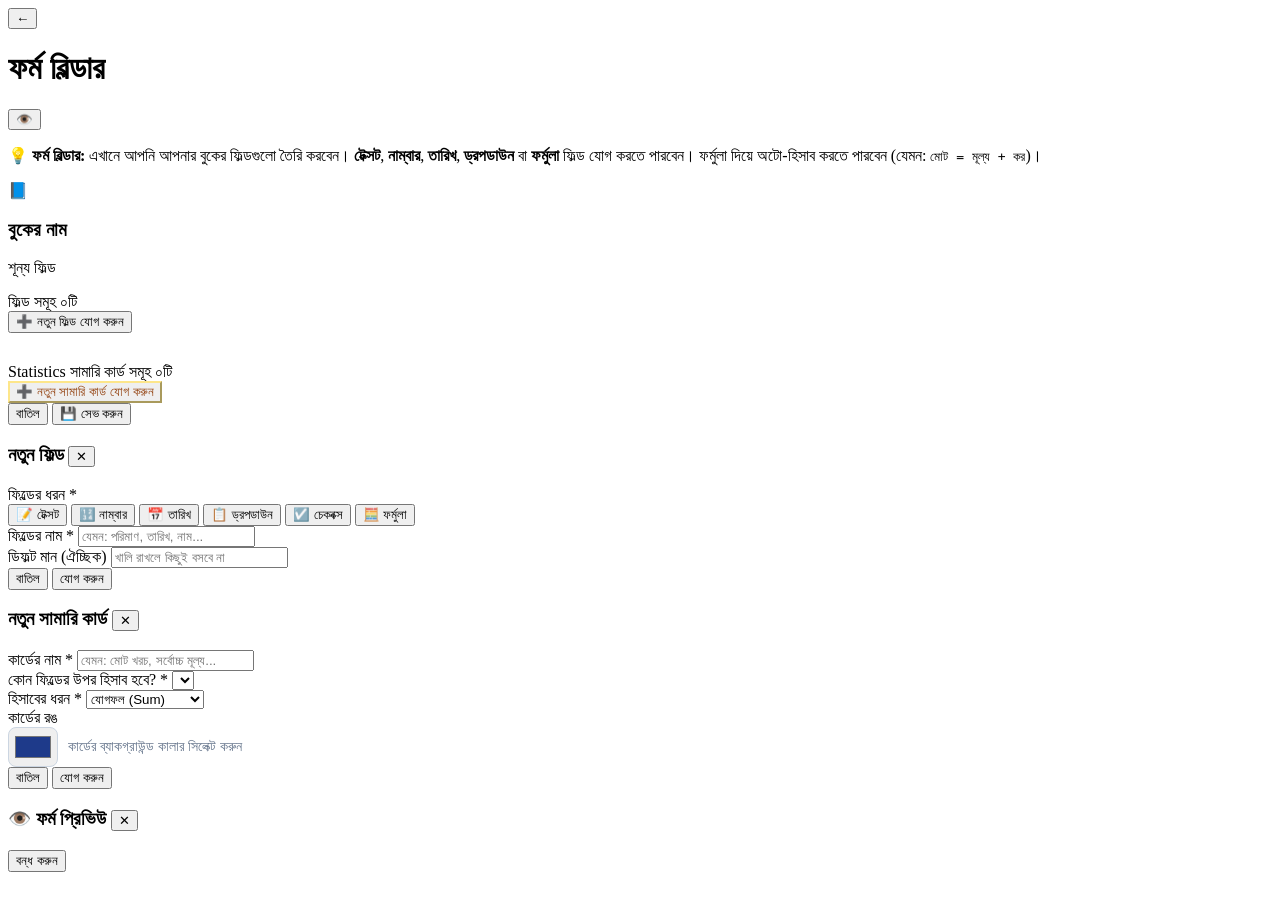
==== builder.html @ 1b3ef01e "Add files via upload" ====
<!DOCTYPE html>
<html lang="bn">
<head>
<meta charset="UTF-8">
<meta name="viewport" content="width=device-width, initial-scale=1.0, maximum-scale=1.0, user-scalable=no">
<meta name="theme-color" content="#0F172A">
<title>ফর্ম বিল্ডার — লিখিপাতা</title>
<link rel="manifest" href="manifest.json">
<link rel="icon" type="image/png" href="logo-192.png">
<!-- Premium Font -->
<link rel="preconnect" href="https://fonts.googleapis.com">
<link rel="preconnect" href="https://fonts.gstatic.com" crossorigin>
<link href="https://fonts.googleapis.com/css2?family=Hind+Siliguri:wght@300;400;500;600;700&display=swap" rel="stylesheet">
<link rel="stylesheet" href="css/common.css">
<link rel="stylesheet" href="css/builder.css">
</head>
<body>

<div class="app">
  <div class="header">
    <button class="back-btn" onclick="goBack()">←</button>
    <h1>ফর্ম বিল্ডার</h1>
    <button class="header-icon-btn" onclick="openPreview()" title="প্রিভিউ">👁️</button>
  </div>

  <div class="screen">
    <div class="builder-intro">
      <p>
        <strong>💡 ফর্ম বিল্ডার:</strong> এখানে আপনি আপনার বুকের ফিল্ডগুলো তৈরি করবেন। 
        <b>টেক্সট</b>, <b>নাম্বার</b>, <b>তারিখ</b>, <b>ড্রপডাউন</b> বা <b>ফর্মুলা</b> ফিল্ড যোগ করতে পারবেন। 
        ফর্মুলা দিয়ে অটো-হিসাব করতে পারবেন (যেমন: <code>মোট = মূল্য + কর</code>)।
      </p>
    </div>

    <!-- Book Info -->
    <div class="book-info-card">
      <div class="bi-icon" id="bookIcon">📘</div>
      <div class="bi-info">
        <h3 id="bookName">বুকের নাম</h3>
        <p id="bookMeta">শূন্য ফিল্ড</p>
      </div>
    </div>

    <!-- Fields Section -->
    <div class="fields-section-title">
      <span>ফিল্ড সমূহ</span>
      <span class="count-badge" id="fieldCount">০টি</span>
    </div>

    <div class="fields-list" id="fieldsList"></div>

    <button class="btn-add-field" onclick="openFieldModal()">
      <span>➕</span> নতুন ফিল্ড যোগ করুন
    </button>

    <!-- Empty state Fields -->
    <div class="empty-state" id="fieldsEmpty" style="display:none; margin-bottom: 20px;">
      <div class="icon">📋</div>
      <h3>এখনো কোনো ফিল্ড নেই</h3>
      <p>"নতুন ফিল্ড যোগ করুন" বাটনে ক্লিক করে শুরু করুন</p>
    </div>

    <!-- ========== SUMMARY CARDS SECTION ========== -->
    <div class="fields-section-title" style="margin-top: 30px;">
      <span>Statistics সামারি কার্ড সমূহ</span>
      <span class="count-badge" id="summaryCount">০টি</span>
    </div>

    <div class="fields-list" id="summaryList"></div>

    <button class="btn-add-field" onclick="openSummaryModal()" style="border-color: #FDE68A; color: #92400E;">
      <span>➕</span> নতুন সামারি কার্ড যোগ করুন
    </button>
  </div>

  <!-- Save Bar -->
  <div class="save-bar">
    <button class="btn btn-cancel" onclick="goBack()">বাতিল</button>
    <button class="btn btn-primary" onclick="saveBookFields()">💾 সেভ করুন</button>
  </div>
</div>

<!-- ========== FIELD MODAL ========== -->
<div class="modal-overlay" id="fieldModal" onclick="if(event.target===this) closeFieldModal()">
  <div class="modal-content">
    <h3>
      <span id="fieldModalTitle">নতুন ফিল্ড</span>
      <button class="close-x" onclick="closeFieldModal()">✕</button>
    </h3>

    <!-- Type Selector -->
    <div class="form-group">
      <label>ফিল্ডের ধরন <span class="req">*</span></label>
      <div class="field-type-grid" id="fieldTypeGrid">
        <button class="field-type-card" data-type="text" onclick="selectFieldType('text')">
          <span class="icon">📝</span>
          <span class="name">টেক্সট</span>
        </button>
        <button class="field-type-card" data-type="number" onclick="selectFieldType('number')">
          <span class="icon">🔢</span>
          <span class="name">নাম্বার</span>
        </button>
        <button class="field-type-card" data-type="date" onclick="selectFieldType('date')">
          <span class="icon">📅</span>
          <span class="name">তারিখ</span>
        </button>
        <button class="field-type-card" data-type="dropdown" onclick="selectFieldType('dropdown')">
          <span class="icon">📋</span>
          <span class="name">ড্রপডাউন</span>
        </button>
        <button class="field-type-card" data-type="checkbox" onclick="selectFieldType('checkbox')">
          <span class="icon">☑️</span>
          <span class="name">চেকবক্স</span>
        </button>
        <button class="field-type-card" data-type="formula" onclick="selectFieldType('formula')">
          <span class="icon">🧮</span>
          <span class="name">ফর্মুলা</span>
        </button>
      </div>
    </div>

    <!-- Field Label -->
    <div class="form-group">
      <label>ফিল্ডের নাম <span class="req">*</span></label>
      <input type="text" id="fieldLabel" placeholder="যেমন: পরিমাণ, তারিখ, নাম..." maxlength="40">
    </div>

    <!-- Dropdown Options -->
    <div class="form-group" id="dropdownOptionsGroup" style="display:none;">
      <label>ড্রপডাউন অপশন</label>
      <textarea id="dropdownOptions" placeholder="প্রতি লাইনে একটি অপশন&#10;যেমন:&#10;বাজার&#10;বিল&#10;যাতায়াত"></textarea>
      <div style="font-size:11.5px; color:#64748B; margin-top:5px;">প্রতি লাইনে একটি অপশন দিন</div>
    </div>

    <!-- Formula Builder -->

<div class="form-group" id="formulaGroup" style="display:none;">
  <label>ফর্মুলা তৈরি করুন</label>
  <div class="formula-builder">
    <!-- ভ্যারিয়েবল বাটনগুলো এখানে JS দিয়ে বসবে -->
    <div class="formula-input-row" id="formulaVars"></div>

    <!-- ফর্মুলা ডিসপ্লে -->
    <div class="formula-display empty" id="formulaDisplay">এখানে ফর্মুলা দেখাবে...</div>

    <!-- অপারেটর বাটন -->
    <div class="formula-input-row" id="formulaOps">
      <button type="button" class="formula-op-btn" onclick="addFormulaToken('(')">(</button>
      <button type="button" class="formula-op-btn" onclick="addFormulaToken(')')">)</button>
      <button type="button" class="formula-op-btn" onclick="addFormulaToken(',')" style="font-weight: 900;">,</button>
      <button type="button" class="formula-op-btn" onclick="addFormulaToken('+')">+</button>
      <button type="button" class="formula-op-btn" onclick="addFormulaToken('-')">−</button>
      <button type="button" class="formula-op-btn" onclick="addFormulaToken('*')">×</button>
      <button type="button" class="formula-op-btn" onclick="addFormulaToken('/')">÷</button>
      <button type="button" class="formula-op-btn" onclick="clearFormula()" style="color:#DC2626;" title="মুছুন">⌫</button>
    </div>

    <!-- প্রিভিউ -->
    <div class="formula-preview" id="formulaPreview" style="display:none;"></div>
  </div>
</div>

    <!-- Default Value -->
    <div class="form-group" id="defaultValueGroup">
      <label>ডিফল্ট মান <span class="opt">(ঐচ্ছিক)</span></label>
      <input type="text" id="fieldDefault" placeholder="খালি রাখলে কিছুই বসবে না">
    </div>

    <div class="modal-actions">
      <button class="btn btn-cancel" onclick="closeFieldModal()">বাতিল</button>
      <button class="btn btn-save" onclick="saveField()">যোগ করুন</button>
    </div>
  </div>
</div>

<!-- ========== SUMMARY MODAL ========== -->
<div class="modal-overlay" id="summaryModal" onclick="if(event.target===this) closeSummaryModal()">
  <div class="modal-content">
    <h3>
      <span id="summaryModalTitle">নতুন সামারি কার্ড</span>
      <button class="close-x" onclick="closeSummaryModal()">✕</button>
    </h3>

    <div class="form-group">
      <label>কার্ডের নাম <span class="req">*</span></label>
      <input type="text" id="summaryLabel" placeholder="যেমন: মোট খরচ, সর্বোচ্চ মূল্য..." maxlength="30">
    </div>

    <div class="form-group">
      <label>কোন ফিল্ডের উপর হিসাব হবে? <span class="req">*</span></label>
      <select id="summaryTargetField"></select>
    </div>

    <div class="form-group">
      <label>হিসাবের ধরন <span class="req">*</span></label>
      <select id="summaryCalcType">
        <option value="sum">যোগফল (Sum)</option>
        <option value="count">মোট সংখ্যা (Count)</option>
        <option value="avg">গড় (Average)</option>
        <option value="max">সর্বোচ্চ (Max)</option>
        <option value="min">সর্বনিম্ন (Min)</option>
      </select>
    </div>

    <div class="form-group">
      <label>কার্ডের রঙ</label>
      <div style="display: flex; gap: 10px; align-items: center;">
        <input type="color" id="summaryColor" value="#1E3A8A" style="width: 50px; height: 40px; padding: 4px; border-radius: 8px; border: 1.5px solid #CBD5E1; cursor: pointer;">
        <span style="font-size: 13.5px; color: #64748B;">কার্ডের ব্যাকগ্রাউন্ড কালার সিলেক্ট করুন</span>
      </div>
    </div>

    <div class="modal-actions">
      <button class="btn btn-cancel" onclick="closeSummaryModal()">বাতিল</button>
      <button class="btn btn-save" onclick="saveSummaryCard()">যোগ করুন</button>
    </div>
  </div>
</div>

<!-- ========== PREVIEW MODAL ========== -->
<div class="modal-overlay" id="previewModal" onclick="if(event.target===this) closePreview()">
  <div class="modal-content">
    <h3>
      <span>👁️ ফর্ম প্রিভিউ</span>
      <button class="close-x" onclick="closePreview()">✕</button>
    </h3>
    <div id="previewContent" style="max-height:60vh; overflow-y:auto;">
      <!-- Dynamic preview -->
    </div>
    <div class="modal-actions">
      <button class="btn btn-cancel" onclick="closePreview()">বন্ধ করুন</button>
    </div>
  </div>
</div>

<div class="toast" id="toast"></div>

<script src="js/common.js"></script>
<script src="js/ui.js"></script> 
<script src="js/storage.js"></script>
<script src="js/formula-engine.js"></script>
<script src="js/builder.js"></script>

</body>
</html>
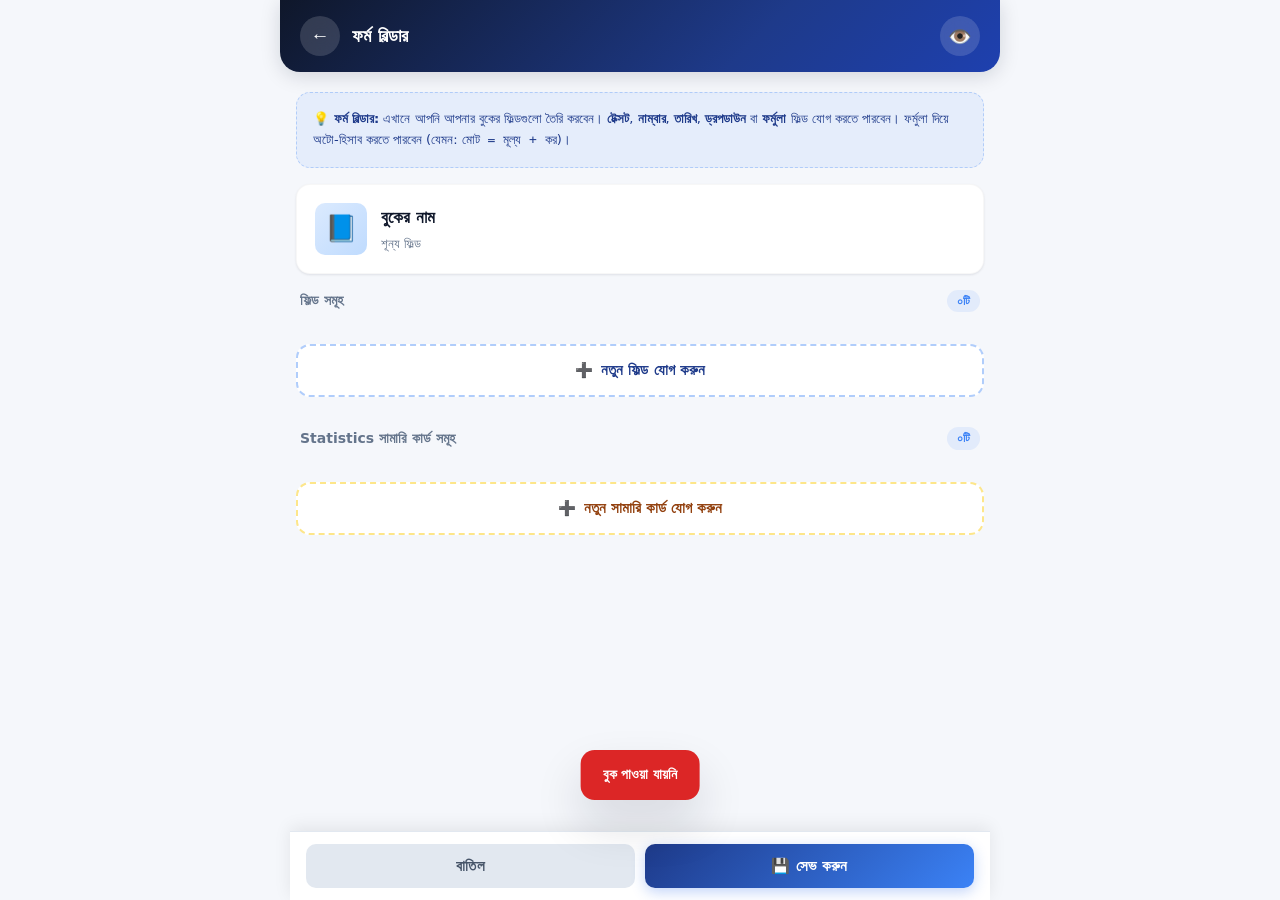
==== commit aeb7e0f0: "Add files via upload" ====
--- a/builder.html
+++ b/builder.html
@@ -144,16 +144,19 @@
     <div class="formula-display empty" id="formulaDisplay">এখানে ফর্মুলা দেখাবে...</div>
 
     <!-- অপারেটর বাটন -->
-    <div class="formula-input-row" id="formulaOps">
-      <button type="button" class="formula-op-btn" onclick="addFormulaToken('(')">(</button>
-      <button type="button" class="formula-op-btn" onclick="addFormulaToken(')')">)</button>
-      <button type="button" class="formula-op-btn" onclick="addFormulaToken(',')" style="font-weight: 900;">,</button>
-      <button type="button" class="formula-op-btn" onclick="addFormulaToken('+')">+</button>
-      <button type="button" class="formula-op-btn" onclick="addFormulaToken('-')">−</button>
-      <button type="button" class="formula-op-btn" onclick="addFormulaToken('*')">×</button>
-      <button type="button" class="formula-op-btn" onclick="addFormulaToken('/')">÷</button>
-      <button type="button" class="formula-op-btn" onclick="clearFormula()" style="color:#DC2626;" title="মুছুন">⌫</button>
-    </div>
+            <div class="formula-input-row" id="formulaOps">
+          <button class="formula-op-btn" onclick="addFormulaToken('(')">(</button>
+          <button class="formula-op-btn" onclick="addFormulaToken(')')">)</button>
+          <button class="formula-op-btn" onclick="addFormulaToken(',')" style="font-weight: 900;">,</button>
+          <button class="formula-op-btn" onclick="addFormulaToken('+')">+</button>
+          <button class="formula-op-btn" onclick="addFormulaToken('-')">−</button>
+          <button class="formula-op-btn" onclick="addFormulaToken('*')">×</button>
+          <button class="formula-op-btn" onclick="addFormulaToken('/')">÷</button>
+          <!-- 👇 ব্যাকস্পেস: একবারে ১টি টোকেন মুছবে -->
+          <button class="formula-op-btn" onclick="removeLastFormulaToken()" style="color:#DC2626;" title="শেষটি মুছুন">⌫</button>
+          <!-- 👇 সব মুছার জন্য আলাদা বাটন -->
+          <button class="formula-op-btn" onclick="clearFormula()" style="color:#DC2626; font-size: 11px; width: auto; padding: 0 8px;" title="সব মুছুন">C</button>
+        </div>
 
     <!-- প্রিভিউ -->
     <div class="formula-preview" id="formulaPreview" style="display:none;"></div>
--- a/css/common.css
+++ b/css/common.css
@@ -0,0 +1,611 @@
+/* ============================================================
+   আমার খাতা — Common Styles v2 (Professional)
+   ============================================================ */
+
+:root {
+  --font-main: 'Hind Siliguri', 'Segoe UI', system-ui, sans-serif;
+  
+  --bg-main: #F5F7FB;
+  --bg-card: #FFFFFF;
+  --bg-elevated: #FFFFFF;
+  --bg-subtle: #F8FAFC;
+  --text-main: #0F172A;
+  --text-muted: #64748B;
+  --text-faint: #94A3B8;
+  
+  --primary: #1E3A8A;
+  --primary-light: #3B82F6;
+  --primary-soft: #EFF6FF;
+  --primary-gradient: linear-gradient(135deg, #1E3A8A 0%, #3B82F6 100%);
+  --header-gradient: linear-gradient(135deg, #0F172A 0%, #1E3A8A 65%, #1E40AF 100%);
+  --accent-gradient: linear-gradient(135deg, #6366F1, #8B5CF6);
+  
+  --success: #059669;
+  --success-soft: #D1FAE5;
+  --danger: #DC2626;
+  --danger-soft: #FEE2E2;
+  --warning: #D97706;
+  --warning-soft: #FEF3C7;
+  --info: #0284C7;
+  --info-soft: #E0F2FE;
+  
+  --border-subtle: #E5E9F0;
+  --border-strong: #CBD5E1;
+  
+  --shadow-sm: 0 1px 2px rgba(15,23,42,0.04), 0 1px 3px rgba(15,23,42,0.06);
+  --shadow-md: 0 4px 12px rgba(15,23,42,0.06), 0 2px 6px rgba(15,23,42,0.04);
+  --shadow-lg: 0 12px 32px rgba(15,23,42,0.10), 0 4px 12px rgba(15,23,42,0.06);
+  --shadow-xl: 0 24px 48px rgba(15,23,42,0.14);
+  
+  --radius-xs: 6px;
+  --radius-sm: 10px;
+  --radius-md: 14px;
+  --radius-lg: 20px;
+  --radius-xl: 28px;
+  
+  --transition-fast: 0.15s cubic-bezier(0.4, 0, 0.2, 1);
+  --transition-base: 0.25s cubic-bezier(0.4, 0, 0.2, 1);
+  --transition-slow: 0.4s cubic-bezier(0.16, 1, 0.3, 1);
+}
+
+* {
+  box-sizing: border-box;
+  margin: 0;
+  padding: 0;
+  -webkit-tap-highlight-color: transparent;
+}
+
+html { scroll-behavior: smooth; }
+html, body { height: 100%; }
+
+body {
+  font-family: var(--font-main);
+  background: var(--bg-main);
+  color: var(--text-main);
+  overflow-x: hidden;
+  font-size: 15px;
+  line-height: 1.55;
+  -webkit-font-smoothing: antialiased;
+  -moz-osx-font-smoothing: grayscale;
+  min-height: 100vh;
+}
+
+/* ============ App Container ============ */
+.app {
+  max-width: 720px;
+  margin: 0 auto;
+  min-height: 100vh;
+  background: var(--bg-main);
+  position: relative;
+  padding-bottom: 20px;
+}
+
+/* ============ Header ============ */
+.header {
+  background: var(--header-gradient);
+  color: white;
+  padding: 16px 20px;
+  display: flex;
+  align-items: center;
+  gap: 12px;
+  border-radius: 0 0 var(--radius-lg) var(--radius-lg);
+  box-shadow: 0 4px 20px rgba(15,23,42,0.15);
+  position: sticky;
+  top: 0;
+  z-index: 100;
+}
+.header h1 {
+  font-size: 18px;
+  font-weight: 700;
+  flex: 1;
+  letter-spacing: 0.1px;
+  white-space: nowrap;
+  overflow: hidden;
+  text-overflow: ellipsis;
+}
+.back-btn, .header-icon-btn {
+  background: rgba(255,255,255,0.15);
+  border: none;
+  color: white;
+  width: 40px;
+  height: 40px;
+  border-radius: 50%;
+  font-size: 19px;
+  cursor: pointer;
+  display: flex;
+  align-items: center;
+  justify-content: center;
+  transition: var(--transition-fast);
+  flex-shrink: 0;
+  backdrop-filter: blur(8px);
+  -webkit-backdrop-filter: blur(8px);
+}
+.back-btn:hover, .header-icon-btn:hover {
+  background: rgba(255,255,255,0.25);
+  transform: scale(1.05);
+}
+.back-btn:active, .header-icon-btn:active {
+  transform: scale(0.95);
+}
+
+/* ============ Screen ============ */
+.screen {
+  padding: 20px 16px;
+  padding-bottom: 100px;
+  animation: fadeIn 0.3s ease;
+}
+@keyframes fadeIn {
+  from { opacity: 0; transform: translateY(8px); }
+  to { opacity: 1; transform: translateY(0); }
+}
+
+/* ============ Form Card ============ */
+.form-card {
+  background: var(--bg-card);
+  border-radius: var(--radius-lg);
+  padding: 20px;
+  box-shadow: var(--shadow-md);
+  border: 1px solid var(--border-subtle);
+  margin-bottom: 16px;
+}
+.form-card h2 {
+  font-size: 16px;
+  color: var(--text-main);
+  font-weight: 700;
+  margin-bottom: 18px;
+  padding-bottom: 12px;
+  border-bottom: 2px solid var(--bg-subtle);
+  display: flex;
+  align-items: center;
+  justify-content: space-between;
+}
+.form-card h2 .edit-badge {
+  background: var(--warning-soft);
+  color: var(--warning);
+  padding: 4px 11px;
+  border-radius: 20px;
+  font-size: 11px;
+  font-weight: 700;
+  letter-spacing: 0.3px;
+}
+
+/* ============ Form Group ============ */
+.form-group {
+  margin-bottom: 16px;
+  position: relative;
+}
+.form-group label {
+  display: block;
+  font-size: 13px;
+  color: #475569;
+  font-weight: 600;
+  margin-bottom: 7px;
+}
+.form-group label .req { color: var(--danger); }
+.form-group label .opt {
+  color: var(--text-faint);
+  font-weight: 500;
+  font-size: 11.5px;
+}
+.form-group input,
+.form-group select,
+.form-group textarea {
+  width: 100%;
+  padding: 13px 14px;
+  border: 1.5px solid var(--border-subtle);
+  border-radius: var(--radius-sm);
+  font-size: 15px;
+  font-family: var(--font-main);
+  color: var(--text-main);
+  background: var(--bg-subtle);
+  transition: var(--transition-base);
+}
+.form-group input:focus,
+.form-group select:focus,
+.form-group textarea:focus {
+  outline: none;
+  border-color: var(--primary-light);
+  box-shadow: 0 0 0 4px rgba(59,130,246,0.12);
+  background: white;
+}
+.form-group textarea {
+  min-height: 70px;
+  resize: vertical;
+}
+.form-row {
+  display: grid;
+  grid-template-columns: 1fr 1fr;
+  gap: 12px;
+}
+
+/* ============ Buttons ============ */
+.btn-row {
+  display: flex;
+  gap: 10px;
+  margin-top: 20px;
+}
+.btn {
+  flex: 1;
+  padding: 14px 16px;
+  border: none;
+  border-radius: var(--radius-sm);
+  font-size: 15px;
+  font-weight: 700;
+  letter-spacing: 0.2px;
+  cursor: pointer;
+  font-family: var(--font-main);
+  transition: var(--transition-base);
+  display: inline-flex;
+  align-items: center;
+  justify-content: center;
+  gap: 6px;
+}
+.btn:active { transform: scale(0.97); }
+.btn:disabled {
+  opacity: 0.5;
+  cursor: not-allowed;
+  transform: none !important;
+}
+.btn-save, .btn-primary {
+  background: var(--primary-gradient);
+  color: white;
+  box-shadow: 0 4px 14px rgba(37,99,235,0.28);
+}
+.btn-save:hover:not(:disabled), .btn-primary:hover:not(:disabled) {
+  transform: translateY(-1px);
+  box-shadow: 0 8px 20px rgba(37,99,235,0.35);
+}
+.btn-cancel {
+  background: #E2E8F0;
+  color: #475569;
+}
+.btn-cancel:hover { background: #CBD5E1; }
+.btn-delete {
+  background: var(--danger);
+  color: white;
+  box-shadow: 0 2px 8px rgba(220,38,38,0.25);
+}
+.btn-delete:hover { background: #B91C1C; }
+
+/* ============ Toast ============ */
+.toast {
+  position: fixed;
+  bottom: 100px;
+  left: 50%;
+  transform: translateX(-50%) translateY(20px);
+  background: #0F172A;
+  color: white;
+  padding: 14px 22px;
+  border-radius: var(--radius-md);
+  font-size: 14px;
+  font-weight: 600;
+  box-shadow: var(--shadow-xl);
+  z-index: 2000;
+  max-width: min(90%, 420px);
+  text-align: center;
+  opacity: 0;
+  visibility: hidden;
+  transition: opacity 0.3s ease, visibility 0.3s ease, transform 0.3s ease;
+  display: flex;
+  align-items: center;
+  gap: 10px;
+}
+.toast.show {
+  opacity: 1;
+  visibility: visible;
+  transform: translateX(-50%) translateY(0);
+}
+.toast.error { background: var(--danger); }
+.toast.success { background: var(--success); }
+.toast.warning { background: var(--warning); }
+.toast .toast-action {
+  background: rgba(255,255,255,0.2);
+  color: white;
+  border: none;
+  padding: 6px 12px;
+  border-radius: var(--radius-xs);
+  font-size: 12px;
+  font-weight: 700;
+  cursor: pointer;
+  font-family: inherit;
+  margin-left: 6px;
+  white-space: nowrap;
+}
+.toast .toast-action:hover {
+  background: rgba(255,255,255,0.3);
+}
+
+/* ============ Modal ============ */
+.modal-overlay {
+  position: fixed;
+  inset: 0;
+  background: rgba(15,23,42,0.55);
+  backdrop-filter: blur(6px);
+  -webkit-backdrop-filter: blur(6px);
+  display: none;
+  align-items: center;
+  justify-content: center;
+  z-index: 500;
+  padding: 20px;
+  opacity: 0;
+  transition: opacity 0.25s ease;
+}
+.modal-overlay.open {
+  display: flex;
+  opacity: 1;
+}
+.modal-content {
+  background: var(--bg-card);
+  border-radius: var(--radius-lg);
+  padding: 24px 22px;
+  width: 100%;
+  max-width: 420px;
+  box-shadow: var(--shadow-xl);
+  max-height: 90vh;
+  overflow-y: auto;
+  animation: modalSlide 0.35s cubic-bezier(0.16, 1, 0.3, 1);
+}
+@keyframes modalSlide {
+  from { opacity: 0; transform: translateY(30px) scale(0.96); }
+  to { opacity: 1; transform: translateY(0) scale(1); }
+}
+.modal-content h3 {
+  font-size: 17px;
+  color: var(--primary);
+  font-weight: 700;
+  margin-bottom: 18px;
+  display: flex;
+  align-items: center;
+  justify-content: space-between;
+  gap: 8px;
+}
+.modal-content h3 .close-x {
+  background: var(--bg-subtle);
+  border: none;
+  font-size: 18px;
+  cursor: pointer;
+  color: var(--text-muted);
+  width: 32px;
+  height: 32px;
+  border-radius: 50%;
+  display: flex;
+  align-items: center;
+  justify-content: center;
+  transition: var(--transition-fast);
+  font-family: inherit;
+}
+.modal-content h3 .close-x:hover {
+  background: var(--border-subtle);
+  color: var(--text-main);
+}
+.modal-actions {
+  display: flex;
+  gap: 10px;
+  margin-top: 22px;
+}
+.modal-actions .btn { padding: 13px; font-size: 14px; }
+
+/* ============ Confirm Modal (Custom) ============ */
+.confirm-modal .modal-content {
+  max-width: 380px;
+  text-align: center;
+}
+.confirm-modal .confirm-icon {
+  font-size: 48px;
+  margin-bottom: 12px;
+  display: block;
+}
+.confirm-modal .confirm-title {
+  font-size: 18px;
+  font-weight: 700;
+  color: var(--text-main);
+  margin-bottom: 8px;
+  justify-content: center;
+}
+.confirm-modal .confirm-message {
+  font-size: 14.5px;
+  color: var(--text-muted);
+  line-height: 1.6;
+  margin-bottom: 20px;
+}
+.confirm-modal .modal-actions { margin-top: 0; }
+
+/* ============ Tooltip ============ */
+[data-tooltip] {
+  position: relative;
+}
+[data-tooltip]:hover::after {
+  content: attr(data-tooltip);
+  position: absolute;
+  bottom: calc(100% + 8px);
+  left: 50%;
+  transform: translateX(-50%);
+  background: #0F172A;
+  color: white;
+  padding: 6px 10px;
+  border-radius: var(--radius-xs);
+  font-size: 11.5px;
+  white-space: nowrap;
+  z-index: 1000;
+  pointer-events: none;
+  font-weight: 500;
+}
+
+/* ============ Empty State ============ */
+.empty-state {
+  text-align: center;
+  padding: 50px 20px;
+  color: var(--text-faint);
+}
+.empty-state .icon {
+  font-size: 56px;
+  margin-bottom: 14px;
+  opacity: 0.55;
+}
+.empty-state h3 {
+  color: var(--text-muted);
+  font-size: 17px;
+  margin-bottom: 8px;
+  font-weight: 700;
+}
+.empty-state p {
+  font-size: 13.5px;
+  max-width: 280px;
+  margin: 0 auto;
+  line-height: 1.6;
+}
+
+/* ============ Dark Mode ============ */
+body.dark-mode {
+  --bg-main: #0B1220;
+  --bg-card: #1E293B;
+  --bg-elevated: #1E293B;
+  --bg-subtle: #0F172A;
+  --text-main: #F1F5F9;
+  --text-muted: #94A3B8;
+  --text-faint: #64748B;
+  --border-subtle: #334155;
+  --border-strong: #475569;
+  background-color: var(--bg-main);
+}
+body.dark-mode .app { background-color: var(--bg-main); }
+body.dark-mode .form-card,
+body.dark-mode .modal-content {
+  background-color: var(--bg-card);
+  border-color: var(--border-subtle);
+}
+body.dark-mode .form-card h2,
+body.dark-mode .modal-content h3,
+body.dark-mode .form-group label {
+  color: var(--text-main);
+  border-color: var(--border-subtle);
+}
+body.dark-mode input,
+body.dark-mode select,
+body.dark-mode textarea {
+  background-color: var(--bg-subtle) !important;
+  color: var(--text-main) !important;
+  border-color: var(--border-strong) !important;
+  -webkit-text-fill-color: var(--text-main) !important;
+}
+body.dark-mode input::placeholder,
+body.dark-mode textarea::placeholder {
+  color: var(--text-muted) !important;
+  -webkit-text-fill-color: var(--text-muted) !important;
+}
+body.dark-mode .btn-cancel {
+  background-color: #334155;
+  color: #CBD5E1;
+}
+body.dark-mode .header { background: #0B1220; }
+body.dark-mode .empty-state h3 { color: var(--text-muted); }
+body.dark-mode .modal-content h3 .close-x {
+  background: var(--bg-subtle);
+  color: var(--text-muted);
+}
+
+/* ============ AMOLED Mode ============ */
+body.amoled-mode {
+  --bg-main: #000000;
+  --bg-card: #0F0F0F;
+  --bg-elevated: #141414;
+  --bg-subtle: #000000;
+  --text-main: #FFFFFF;
+  --text-muted: #A1A1AA;
+  --text-faint: #52525B;
+  --border-subtle: #27272A;
+  --border-strong: #3F3F46;
+  background-color: var(--bg-main);
+}
+body.amoled-mode .app { background-color: var(--bg-main); }
+body.amoled-mode .form-card,
+body.amoled-mode .modal-content {
+  background-color: var(--bg-card);
+  border-color: var(--border-subtle);
+}
+body.amoled-mode .form-card h2,
+body.amoled-mode .modal-content h3,
+body.amoled-mode .form-group label {
+  color: var(--text-main);
+  border-color: var(--border-subtle);
+}
+body.amoled-mode input,
+body.amoled-mode select,
+body.amoled-mode textarea {
+  background-color: var(--bg-subtle) !important;
+  color: var(--text-main) !important;
+  border-color: var(--border-strong) !important;
+  -webkit-text-fill-color: var(--text-main) !important;
+}
+body.amoled-mode .btn-cancel {
+  background-color: #27272A;
+  color: #DDDDDD;
+}
+body.amoled-mode .header { background: #000000; }
+body.amoled-mode .modal-content h3 .close-x {
+  background: #27272A;
+}
+
+/* ============ Print ============ */
+.print-header { display: none; }
+@media print {
+  .print-header {
+    display: block !important;
+    text-align: center;
+    margin-bottom: 20px;
+    padding-bottom: 10px;
+    border-bottom: 2px solid #000;
+  }
+  .print-header h1 { font-size: 22px; color: #000; margin-bottom: 4px; }
+  .print-header p { font-size: 12px; color: #555; }
+}
+
+/* ============ Utilities ============ */
+.hidden { display: none !important; }
+.text-center { text-align: center; }
+.mb-8 { margin-bottom: 8px; }
+.mb-12 { margin-bottom: 12px; }
+.mb-16 { margin-bottom: 16px; }
+.mb-20 { margin-bottom: 20px; }
+
+@keyframes spin {
+  to { transform: rotate(360deg); }
+}
+.spinner {
+  display: inline-block;
+  width: 16px;
+  height: 16px;
+  border: 2px solid rgba(255,255,255,0.3);
+  border-top-color: white;
+  border-radius: 50%;
+  animation: spin 0.7s linear infinite;
+}
+
+/* ============ Color Options (Book Modal) ============ */
+.color-option {
+  transition: all 0.2s ease;
+  position: relative;
+}
+
+.color-option:hover {
+  transform: scale(1.1);
+}
+
+.color-option.active {
+  border-color: var(--primary-light) !important;
+  transform: scale(1.15);
+  box-shadow: 0 0 0 3px rgba(59, 130, 246, 0.3);
+}
+
+.color-option.active::after {
+  content: '✓';
+  position: absolute;
+  inset: 0;
+  display: flex;
+  align-items: center;
+  justify-content: center;
+  color: white;
+  font-size: 20px;
+  font-weight: bold;
+  text-shadow: 0 2px 4px rgba(0,0,0,0.3);
+}
--- a/css/builder.css
+++ b/css/builder.css
@@ -0,0 +1,349 @@
+/* ============================================================
+   আমার খাতা — Builder Styles (Premium)
+   ============================================================ */
+
+.builder-intro {
+  background: rgba(59,130,246,0.08);
+  border-radius: var(--radius-md);
+  padding: 16px;
+  margin-bottom: 16px;
+  border: 1.5px dashed rgba(59,130,246,0.3);
+}
+.builder-intro p {
+  font-size: 13px;
+  color: var(--primary);
+  line-height: 1.6;
+}
+.builder-intro strong { color: var(--primary); }
+
+/* ============ Book Info Card ============ */
+.book-info-card {
+  background: var(--bg-card);
+  border-radius: var(--radius-md);
+  padding: 18px;
+  margin-bottom: 16px;
+  box-shadow: var(--shadow-sm);
+  border: 1px solid rgba(0,0,0,0.03);
+  display: flex;
+  align-items: center;
+  gap: 14px;
+}
+.book-info-card .bi-icon {
+  width: 52px;
+  height: 52px;
+  border-radius: var(--radius-sm);
+  display: flex;
+  align-items: center;
+  justify-content: center;
+  font-size: 26px;
+  flex-shrink: 0;
+  background: linear-gradient(135deg, #DBEAFE, #BFDBFE);
+}
+.book-info-card .bi-info h3 {
+  font-size: 17px;
+  color: var(--text-main);
+  font-weight: 600;
+  margin-bottom: 4px;
+}
+.book-info-card .bi-info p {
+  font-size: 12.5px;
+  color: var(--text-muted);
+}
+
+/* ============ Fields List ============ */
+.fields-section-title {
+  font-size: 14px;
+  font-weight: 600;
+  color: var(--text-muted);
+  margin-bottom: 12px;
+  padding: 0 4px;
+  display: flex;
+  align-items: center;
+  justify-content: space-between;
+}
+.fields-section-title .count-badge {
+  background: rgba(59,130,246,0.1);
+  color: var(--primary-light);
+  padding: 2px 10px;
+  border-radius: 20px;
+  font-size: 12px;
+  font-weight: 700;
+}
+
+.fields-list {
+  display: flex;
+  flex-direction: column;
+  gap: 10px;
+  margin-bottom: 20px;
+}
+
+.field-card {
+  background: var(--bg-card);
+  border-radius: var(--radius-md);
+  padding: 16px;
+  box-shadow: var(--shadow-sm);
+  border: 1px solid rgba(0,0,0,0.03);
+  display: flex;
+  align-items: center;
+  gap: 14px;
+  transition: all 0.2s ease;
+}
+.field-card:hover {
+  box-shadow: var(--shadow-md);
+  border-color: rgba(59,130,246,0.2);
+  transform: translateY(-1px);
+}
+
+.field-icon {
+  width: 44px;
+  height: 44px;
+  border-radius: var(--radius-sm);
+  display: flex;
+  align-items: center;
+  justify-content: center;
+  font-size: 20px;
+  flex-shrink: 0;
+  box-shadow: inset 0 2px 4px rgba(255,255,255,0.2);
+}
+.field-icon.type-text { background: #DBEAFE; }
+.field-icon.type-number { background: #D1FAE5; }
+.field-icon.type-date { background: #FEF3C7; }
+.field-icon.type-dropdown { background: #FCE7F3; }
+.field-icon.type-formula { background: #E0E7FF; }
+.field-icon.type-checkbox { background: #FED7AA; }
+
+.field-info { flex: 1; min-width: 0; }
+.field-info h4 {
+  font-size: 14px;
+  font-weight: 600;
+  color: var(--text-main);
+  margin-bottom: 3px;
+  white-space: nowrap;
+  overflow: hidden;
+  text-overflow: ellipsis;
+}
+.field-info p {
+  font-size: 11.5px;
+  color: var(--text-muted);
+  white-space: nowrap;
+  overflow: hidden;
+  text-overflow: ellipsis;
+}
+.field-info code {
+  background: #F1F5F9;
+  padding: 1px 6px;
+  border-radius: 4px;
+  font-size: 11px;
+  color: var(--primary);
+  font-family: 'Courier New', monospace;
+}
+
+.field-actions { display: flex; gap: 4px; flex-shrink: 0; }
+.field-action-btn {
+  background: transparent;
+  border: none;
+  width: 32px;
+  height: 32px;
+  border-radius: 6px;
+  cursor: pointer;
+  font-size: 13px;
+  color: #94A3B8;
+  display: flex;
+  align-items: center;
+  justify-content: center;
+  transition: 0.15s;
+  font-family: inherit;
+}
+.field-action-btn:hover {
+  background: #F1F5F9;
+  color: var(--text-main);
+}
+.field-action-btn.del:hover {
+  background: #FEE2E2;
+  color: #DC2626;
+}
+
+/* ============ Add Field Button ============ */
+.btn-add-field {
+  width: 100%;
+  padding: 16px;
+  background: var(--bg-card);
+  border: 2px dashed rgba(59,130,246,0.4);
+  border-radius: var(--radius-md);
+  color: var(--primary);
+  font-size: 14.5px;
+  font-weight: 600;
+  cursor: pointer;
+  font-family: inherit;
+  transition: 0.2s;
+  display: flex;
+  align-items: center;
+  justify-content: center;
+  gap: 8px;
+  margin-bottom: 16px;
+}
+.btn-add-field:hover {
+  background: rgba(59,130,246,0.05);
+  border-color: var(--primary-light);
+}
+.btn-add-field:active { transform: scale(0.98); }
+
+/* ============ Field Type Grid ============ */
+.field-type-grid {
+  display: grid;
+  grid-template-columns: 1fr 1fr;
+  gap: 10px;
+  margin-bottom: 16px;
+}
+.field-type-card {
+  padding: 14px 10px;
+  border: 2px solid #E2E8F0;
+  border-radius: var(--radius-sm);
+  background: var(--bg-card);
+  cursor: pointer;
+  font-family: inherit;
+  display: flex;
+  flex-direction: column;
+  align-items: center;
+  gap: 6px;
+  transition: 0.15s;
+}
+.field-type-card:hover {
+  border-color: #CBD5E1;
+  background: #F8FAFC;
+}
+.field-type-card.active {
+  border-color: var(--primary-light);
+  background: rgba(59,130,246,0.05);
+}
+.field-type-card .icon { font-size: 24px; }
+.field-type-card .name {
+  font-size: 12.5px;
+  font-weight: 600;
+  color: var(--text-main);
+}
+
+/* ============ Formula Builder ============ */
+.formula-builder {
+  background: #F8FAFC;
+  border-radius: var(--radius-sm);
+  padding: 14px;
+  border: 1.5px solid #E2E8F0;
+}
+.formula-input-row {
+  display: flex;
+  gap: 6px;
+  margin-bottom: 10px;
+  flex-wrap: wrap;
+}
+.formula-var-btn {
+  padding: 6px 10px;
+  background: var(--bg-card);
+  border: 1.5px solid #CBD5E1;
+  border-radius: 8px;
+  font-size: 12px;
+  font-weight: 600;
+  cursor: pointer;
+  font-family: inherit;
+  color: var(--primary);
+  transition: 0.15s;
+}
+.formula-var-btn:hover {
+  background: rgba(59,130,246,0.05);
+  border-color: var(--primary-light);
+}
+.formula-op-btn {
+  width: 34px;
+  height: 34px;
+  padding: 0;
+  background: var(--bg-card);
+  border: 1.5px solid #CBD5E1;
+  border-radius: 8px;
+  font-size: 16px;
+  font-weight: 700;
+  cursor: pointer;
+  font-family: inherit;
+  color: var(--text-muted);
+  transition: 0.15s;
+}
+.formula-op-btn:hover {
+  background: rgba(59,130,246,0.05);
+  border-color: var(--primary-light);
+  color: var(--primary);
+}
+
+.formula-display {
+  background: var(--bg-card);
+  border: 1.5px solid #CBD5E1;
+  border-radius: var(--radius-sm);
+  padding: 12px 14px;
+  font-family: 'Courier New', monospace;
+  font-size: 13px;
+  color: var(--text-main);
+  min-height: 44px;
+  word-break: break-all;
+  margin-bottom: 10px;
+}
+.formula-display.empty {
+  color: #94A3B8;
+  font-style: italic;
+}
+
+.formula-preview {
+  background: #FEF3C7;
+  border: 1.5px solid #FDE68A;
+  border-radius: 8px;
+  padding: 8px 12px;
+  font-size: 12px;
+  color: #92400E;
+  font-weight: 600;
+  margin-top: 8px;
+}
+.formula-preview.error {
+  background: #FEE2E2;
+  border-color: #FECACA;
+  color: #991B1B;
+}
+.formula-preview.ok {
+  background: #D1FAE5;
+  border-color: #A7F3D0;
+  color: #047857;
+}
+
+/* ============ Save Bar ============ */
+.save-bar {
+  position: fixed;
+  bottom: 0;
+  left: 50%;
+  transform: translateX(-50%);
+  width: 100%;
+  max-width: 700px;
+  background: var(--bg-card);
+  padding: 12px 16px;
+  padding-bottom: calc(12px + env(safe-area-inset-bottom, 0px));
+  box-shadow: 0 -4px 16px rgba(0,0,0,0.08);
+  border-top: 1px solid #E2E8F0;
+  z-index: 90;
+  display: flex;
+  gap: 10px;
+}
+.save-bar .btn { flex: 1; padding: 13px; }
+
+/* ============ Responsive ============ */
+@media (max-width: 400px) {
+  .field-type-grid { grid-template-columns: 1fr; }
+  .book-info-card { padding: 14px; }
+  .field-card { padding: 12px; }
+  .field-icon { width: 36px; height: 36px; font-size: 18px; }
+}
+
+/* ============ Dark Theme Overrides ============ */
+body.dark-mode .builder-intro { background: rgba(59,130,246,0.1); border-color: rgba(59,130,246,0.3); }
+body.dark-mode .book-info-card, body.dark-mode .field-card, body.dark-mode .field-type-card, body.dark-mode .btn-add-field { background: var(--bg-card); border-color: #334155; }
+body.dark-mode .field-info code { background: #0F172A; color: #60A5FA; }
+body.dark-mode .field-type-card:hover { background: #334155; }
+body.dark-mode .field-type-card.active { background: #1E3A8A; }
+body.dark-mode .formula-builder { background: #0F172A; border-color: #334155; }
+body.dark-mode .formula-var-btn, body.dark-mode .formula-op-btn { background: #1E293B; color: #93C5FD; border-color: #334155; }
+body.dark-mode .formula-display { background: #0F172A; border-color: #334155; }
+body.dark-mode .save-bar { background: var(--bg-card); border-color: #334155; }
